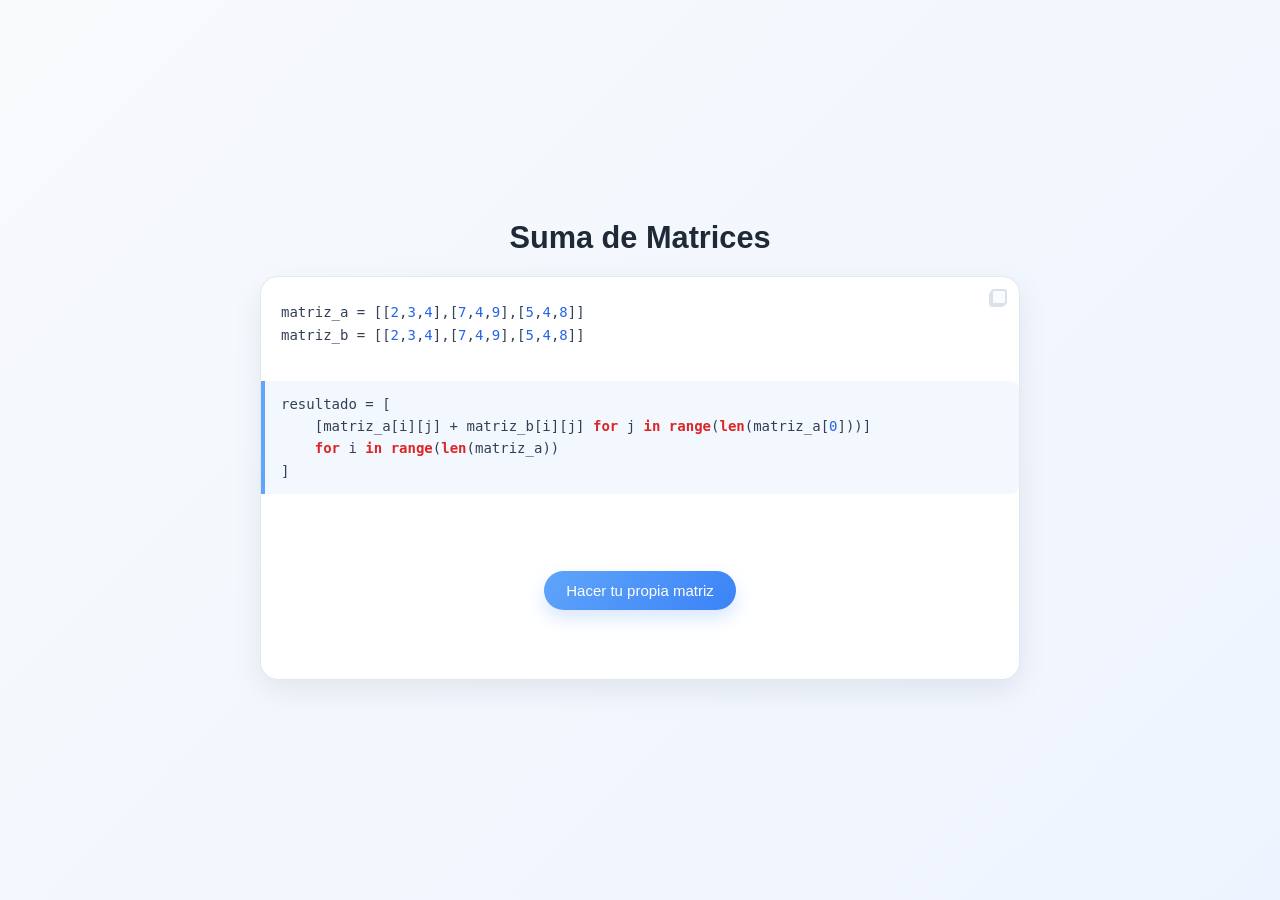
==== index.html @ 3a73addc "se removio mensaje de la ecepción" ====
<!DOCTYPE html>
<html lang="es">
<head>
    <meta charset="UTF-8">
    <meta name="viewport" content="width=device-width, initial-scale=1.0">
    <title>Suma de matriz</title>
    <link rel="stylesheet" href="style.css">
</head>
<body>
    <h1>Suma de Matrices</h1>

<div class="code-container">
    <div class="copy-icon"></div>
    <pre><code><span class="variable">matriz_a</span> = [[<span class="number">2</span>,<span class="number">3</span>,<span class="number">4</span>],[<span class="number">7</span>,<span class="number">4</span>,<span class="number">9</span>],[<span class="number">5</span>,<span class="number">4</span>,<span class="number">8</span>]]
<span class="variable">matriz_b</span> = [[<span class="number">2</span>,<span class="number">3</span>,<span class="number">4</span>],[<span class="number">7</span>,<span class="number">4</span>,<span class="number">9</span>],[<span class="number">5</span>,<span class="number">4</span>,<span class="number">8</span>]]

<div class="highlighted-block"><span class="variable">resultado</span> = [
    [<span class="variable">matriz_a</span>[<span class="variable">i</span>][<span class="variable">j</span>] + <span class="variable">matriz_b</span>[<span class="variable">i</span>][<span class="variable">j</span>] <span class="keyword">for</span> <span class="variable">j</span> <span class="keyword">in</span> <span class="keyword">range</span>(<span class="keyword">len</span>(<span class="variable">matriz_a</span>[<span class="number">0</span>]))] 
    <span class="keyword">for</span> <span class="variable">i</span> <span class="keyword">in</span> <span class="keyword">range</span>(<span class="keyword">len</span>(<span class="variable">matriz_a</span>))
]</div>

<button><a href="suma.html">Hacer tu propia matriz</a></button>
</body>
</html>
---- style.css ----
* { box-sizing: border-box; }

body {
  min-height: 100vh;
  margin: 0;
  padding: 28px 16px;
  background: linear-gradient(135deg, #f8fafc 0%, #eef4ff 100%);
  font-family: Arial, Helvetica, sans-serif;
  color: #334155;
  display: flex;
  flex-direction: column;
  align-items: center;
  justify-content: center;
}

h1 {
  width: 100%;
  text-align: center;
  font-size: clamp(1.5rem, 2.4vw, 2.1rem);
  margin: 0 0 20px;
  font-weight: 700;
  color: #1f2937;
}

.highlighted-block {
  background-color: #f3f8ff;
  margin: 12px -20px;
  padding: 12px 16px;
  border-left: 4px solid #60a5fa;
  border-radius: 0 8px 8px 0;
}

pre {
  margin: 0;
  font-family: Arial, Helvetica, sans-serif;
  font-size: 14px;
  line-height: 1.6;
  color: #334155;
  white-space: pre-wrap;
  word-break: break-word;
}

.copy-icon {
  position: absolute;
  top: 14px;
  right: 14px;
  width: 16px;
  height: 16px;
  border: 2px solid #cbd5e1;
  border-radius: 4px;
  cursor: pointer;
  opacity: 0.7;
}

.copy-icon::after {
  content: '';
  position: absolute;
  top: -4px;
  right: -4px;
  width: 12px;
  height: 12px;
  border: 2px solid #cbd5e1;
  background: #f8fafc;
  border-radius: 3px;
}

.code-container,
.container {
  width: min(100%, 760px);
  background: #ffffff;
  border: 1px solid #e2e8f0;
  border-radius: 18px;
  box-shadow: 0 10px 30px rgba(15, 23, 42, 0.08);
  padding: 24px 20px;
}

.code-container {
  position: relative;
  overflow: hidden;
}

.keyword { color: #dc2626; font-weight: 600; }
.variable { color: #334155; }
.number { color: #2563eb; }
.string { color: #0f766e; }

button {
  background: linear-gradient(135deg, #60a5fa 0%, #3b82f6 100%);
  color: #fff;
  border: none;
  padding: 11px 22px;
  border-radius: 999px;
  font-size: 15px;
  font-family: Arial, Helvetica, sans-serif;
  cursor: pointer;
  display: block;
  margin: 20px auto 0;
  box-shadow: 0 8px 18px rgba(59, 130, 246, 0.2);
  transition: transform 0.2s ease, box-shadow 0.2s ease;
}

button:hover {
  transform: translateY(-1px);
  box-shadow: 0 10px 20px rgba(59, 130, 246, 0.24);
}

button a {
  color: inherit;
  text-decoration: none;
  display: inline-block;
}

.matrices {
  display: flex;
  justify-content: center;
  align-items: flex-start;
  gap: 20px;
  flex-wrap: wrap;
}

table.matrix {
  border-collapse: separate;
  border-spacing: 6px;
  background: #f8fafc;
  padding: 8px;
  border-radius: 8px;
}

table.matrix caption {
  font-weight: 700;
  margin-bottom: 8px;
  color: #475569;
  font-family: Arial, Helvetica, sans-serif;
}

table.matrix input {
  width: 54px;
  height: 40px;
  text-align: center;
  border: 1px solid #d1d5db;
  border-radius: 8px;
  font-size: 14px;
  background: #fff;
  font-family: Arial, Helvetica, sans-serif;
}

table.matrix input:focus {
  outline: none;
  border-color: #60a5fa;
  box-shadow: 0 0 0 3px rgba(96, 165, 250, 0.16);
}

#resultado {
  margin-top: 24px;
  text-align: center;
}

#resultado p {
  margin: 0 0 12px;
  color: #475569;
  font-weight: 700;
}

#resultado table.matrix {
  margin: 0 auto;
  background: transparent;
  padding: 0;
}

#resultado table.matrix td {
  padding: 8px 10px;
  border: 1px solid #d1d5db;
  border-radius: 8px;
  background: #fff;
}

@media (max-width: 600px) {
  body {
    padding: 20px 12px;
  }

  .code-container,
  .container {
    padding: 20px 14px;
  }

  .matrices {
    gap: 16px;
  }

  table.matrix input {
    width: 46px;
    height: 36px;
  }

  button {
    width: 100%;
    max-width: 240px;
  }
}

@media (max-width: 420px) {
  .matrices {
    flex-direction: column;
    align-items: center;
  }

  table.matrix {
    width: 100%;
    justify-content: center;
  }

  table.matrix input {
    width: 42px;
    height: 34px;
  }
}
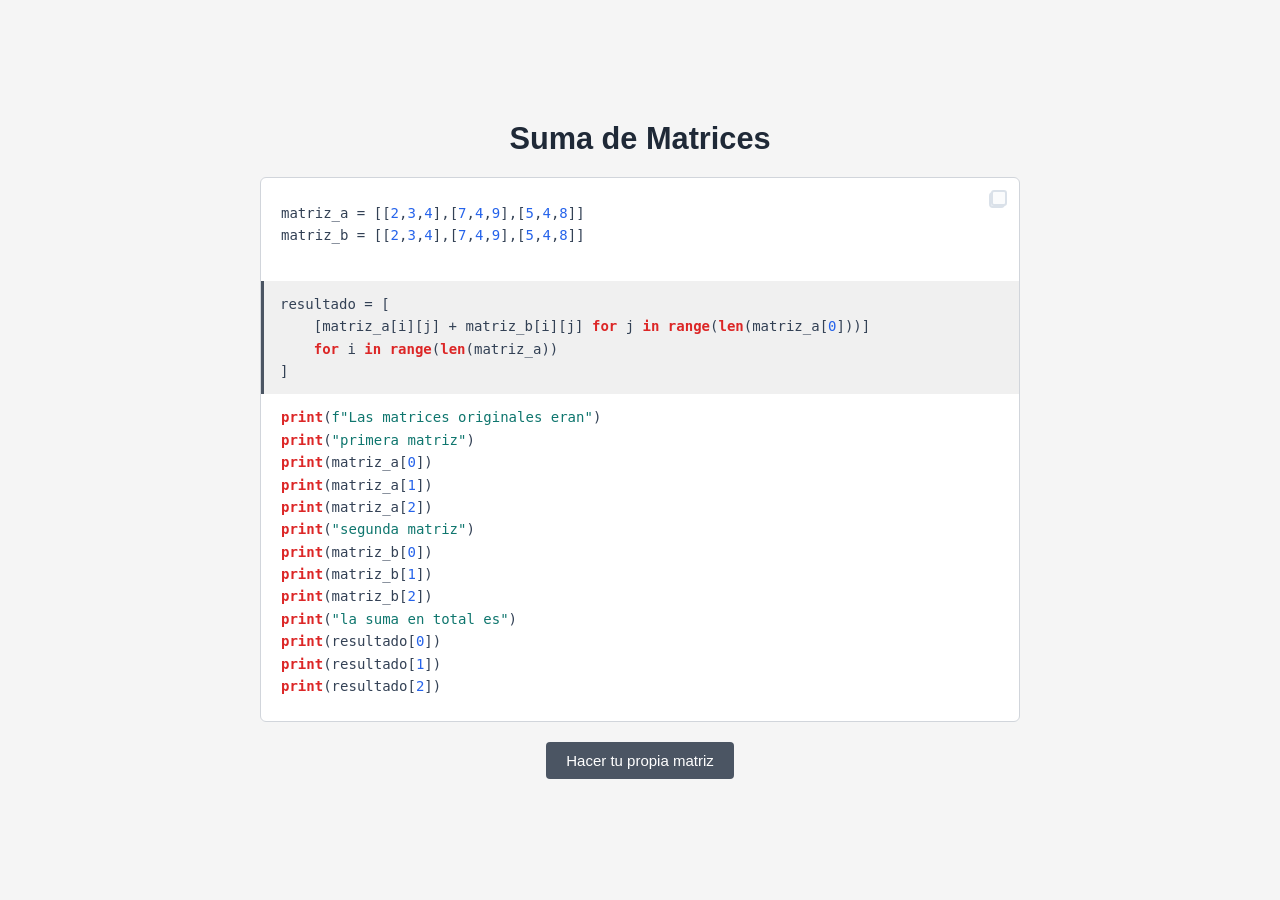
==== commit d1fb921d: "Se añadio boton de volver y mejor resultado" ====
--- a/index.html
+++ b/index.html
@@ -17,7 +17,20 @@
 <div class="highlighted-block"><span class="variable">resultado</span> = [
     [<span class="variable">matriz_a</span>[<span class="variable">i</span>][<span class="variable">j</span>] + <span class="variable">matriz_b</span>[<span class="variable">i</span>][<span class="variable">j</span>] <span class="keyword">for</span> <span class="variable">j</span> <span class="keyword">in</span> <span class="keyword">range</span>(<span class="keyword">len</span>(<span class="variable">matriz_a</span>[<span class="number">0</span>]))] 
     <span class="keyword">for</span> <span class="variable">i</span> <span class="keyword">in</span> <span class="keyword">range</span>(<span class="keyword">len</span>(<span class="variable">matriz_a</span>))
-]</div>
+]</div><span class="keyword">print</span>(<span class="string">f"Las matrices originales eran"</span>)
+<span class="keyword">print</span>(<span class="string">"primera matriz"</span>)
+<span class="keyword">print</span>(<span class="variable">matriz_a</span>[<span class="number">0</span>])
+<span class="keyword">print</span>(<span class="variable">matriz_a</span>[<span class="number">1</span>])
+<span class="keyword">print</span>(<span class="variable">matriz_a</span>[<span class="number">2</span>])
+<span class="keyword">print</span>(<span class="string">"segunda matriz"</span>)
+<span class="keyword">print</span>(<span class="variable">matriz_b</span>[<span class="number">0</span>])
+<span class="keyword">print</span>(<span class="variable">matriz_b</span>[<span class="number">1</span>])
+<span class="keyword">print</span>(<span class="variable">matriz_b</span>[<span class="number">2</span>])
+<span class="keyword">print</span>(<span class="string">"la suma en total es"</span>)
+<span class="keyword">print</span>(<span class="variable">resultado</span>[<span class="number">0</span>])
+<span class="keyword">print</span>(<span class="variable">resultado</span>[<span class="number">1</span>])
+<span class="keyword">print</span>(<span class="variable">resultado</span>[<span class="number">2</span>])</code></pre>
+</div>
 
 <button><a href="suma.html">Hacer tu propia matriz</a></button>
 </body>
--- a/style.css
+++ b/style.css
@@ -4,7 +4,7 @@
   min-height: 100vh;
   margin: 0;
   padding: 28px 16px;
-  background: linear-gradient(135deg, #f8fafc 0%, #eef4ff 100%);
+  background: #f5f5f5;
   font-family: Arial, Helvetica, sans-serif;
   color: #334155;
   display: flex;
@@ -23,11 +23,11 @@
 }
 
 .highlighted-block {
-  background-color: #f3f8ff;
+  background-color: #f0f0f0;
   margin: 12px -20px;
   padding: 12px 16px;
-  border-left: 4px solid #60a5fa;
-  border-radius: 0 8px 8px 0;
+  border-left: 3px solid #4b5563;
+  border-radius: 0;
 }
 
 pre {
@@ -68,9 +68,8 @@
 .container {
   width: min(100%, 760px);
   background: #ffffff;
-  border: 1px solid #e2e8f0;
-  border-radius: 18px;
-  box-shadow: 0 10px 30px rgba(15, 23, 42, 0.08);
+  border: 1px solid #d1d5db;
+  border-radius: 6px;
   padding: 24px 20px;
 }
 
@@ -85,23 +84,20 @@
 .string { color: #0f766e; }
 
 button {
-  background: linear-gradient(135deg, #60a5fa 0%, #3b82f6 100%);
+  background: #4b5563;
   color: #fff;
   border: none;
-  padding: 11px 22px;
-  border-radius: 999px;
+  padding: 10px 20px;
+  border-radius: 4px;
   font-size: 15px;
   font-family: Arial, Helvetica, sans-serif;
   cursor: pointer;
   display: block;
   margin: 20px auto 0;
-  box-shadow: 0 8px 18px rgba(59, 130, 246, 0.2);
-  transition: transform 0.2s ease, box-shadow 0.2s ease;
 }
 
 button:hover {
-  transform: translateY(-1px);
-  box-shadow: 0 10px 20px rgba(59, 130, 246, 0.24);
+  background: #374151;
 }
 
 button a {
@@ -121,9 +117,9 @@
 table.matrix {
   border-collapse: separate;
   border-spacing: 6px;
-  background: #f8fafc;
+  background: #f8f8f8;
   padding: 8px;
-  border-radius: 8px;
+  border-radius: 4px;
 }
 
 table.matrix caption {
@@ -137,8 +133,8 @@
   width: 54px;
   height: 40px;
   text-align: center;
-  border: 1px solid #d1d5db;
-  border-radius: 8px;
+  border: 1px solid #cbd5e1;
+  border-radius: 4px;
   font-size: 14px;
   background: #fff;
   font-family: Arial, Helvetica, sans-serif;
@@ -146,8 +142,7 @@
 
 table.matrix input:focus {
   outline: none;
-  border-color: #60a5fa;
-  box-shadow: 0 0 0 3px rgba(96, 165, 250, 0.16);
+  border-color: #4b5563;
 }
 
 #resultado {
@@ -170,7 +165,7 @@
 #resultado table.matrix td {
   padding: 8px 10px;
   border: 1px solid #d1d5db;
-  border-radius: 8px;
+  border-radius: 4px;
   background: #fff;
 }
 
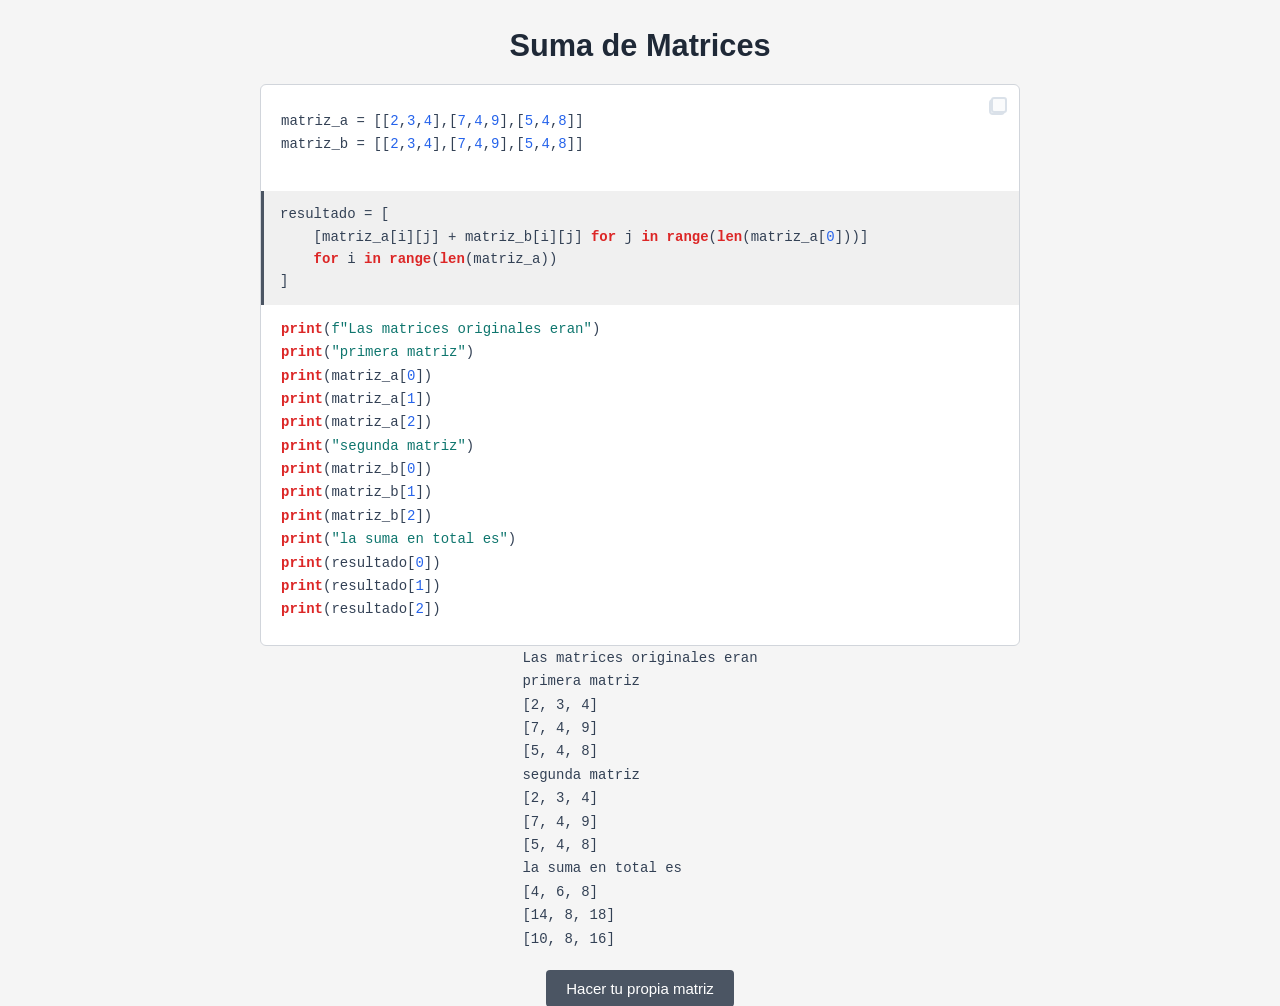
==== commit 65748dd0: "se añadio el resultado" ====
--- a/index.html
+++ b/index.html
@@ -31,6 +31,21 @@
 <span class="keyword">print</span>(<span class="variable">resultado</span>[<span class="number">1</span>])
 <span class="keyword">print</span>(<span class="variable">resultado</span>[<span class="number">2</span>])</code></pre>
 </div>
+<div class="console-container">
+    <pre><code>Las matrices originales eran
+primera matriz
+[2, 3, 4]
+[7, 4, 9]
+[5, 4, 8]
+segunda matriz
+[2, 3, 4]
+[7, 4, 9]
+[5, 4, 8]
+la suma en total es
+[4, 6, 8]
+[14, 8, 18]
+[10, 8, 16]</code></pre>
+</div>
 
 <button><a href="suma.html">Hacer tu propia matriz</a></button>
 </body>
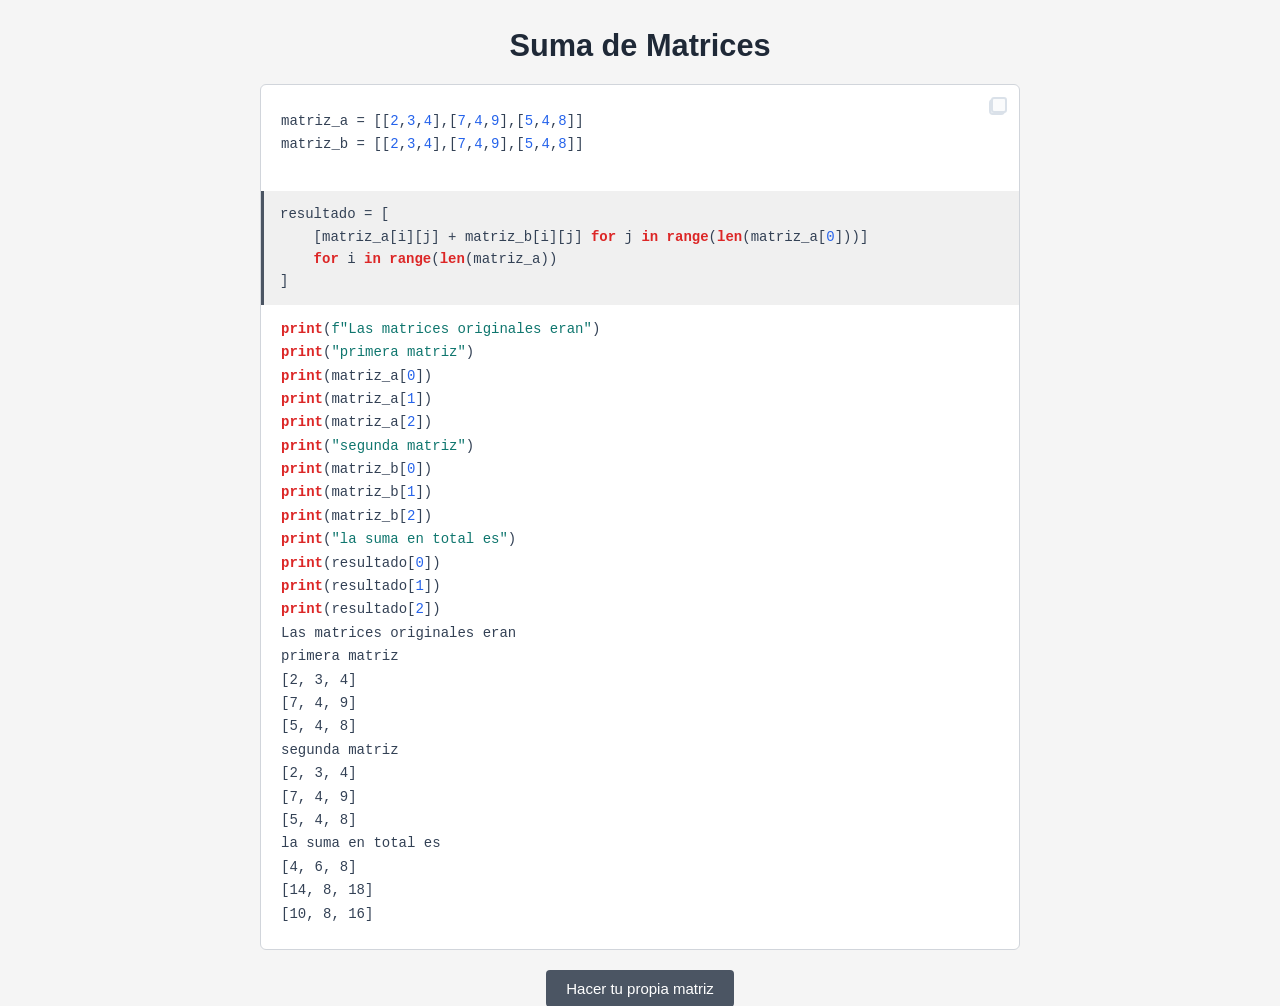
==== commit 7730df06: "tabla de code" ====
--- a/index.html
+++ b/index.html
@@ -30,7 +30,6 @@
 <span class="keyword">print</span>(<span class="variable">resultado</span>[<span class="number">0</span>])
 <span class="keyword">print</span>(<span class="variable">resultado</span>[<span class="number">1</span>])
 <span class="keyword">print</span>(<span class="variable">resultado</span>[<span class="number">2</span>])</code></pre>
-</div>
 <div class="console-container">
     <pre><code>Las matrices originales eran
 primera matriz
@@ -47,6 +46,9 @@
 [10, 8, 16]</code></pre>
 </div>
 
+</div>
+
+
 <button><a href="suma.html">Hacer tu propia matriz</a></button>
 </body>
 </html>
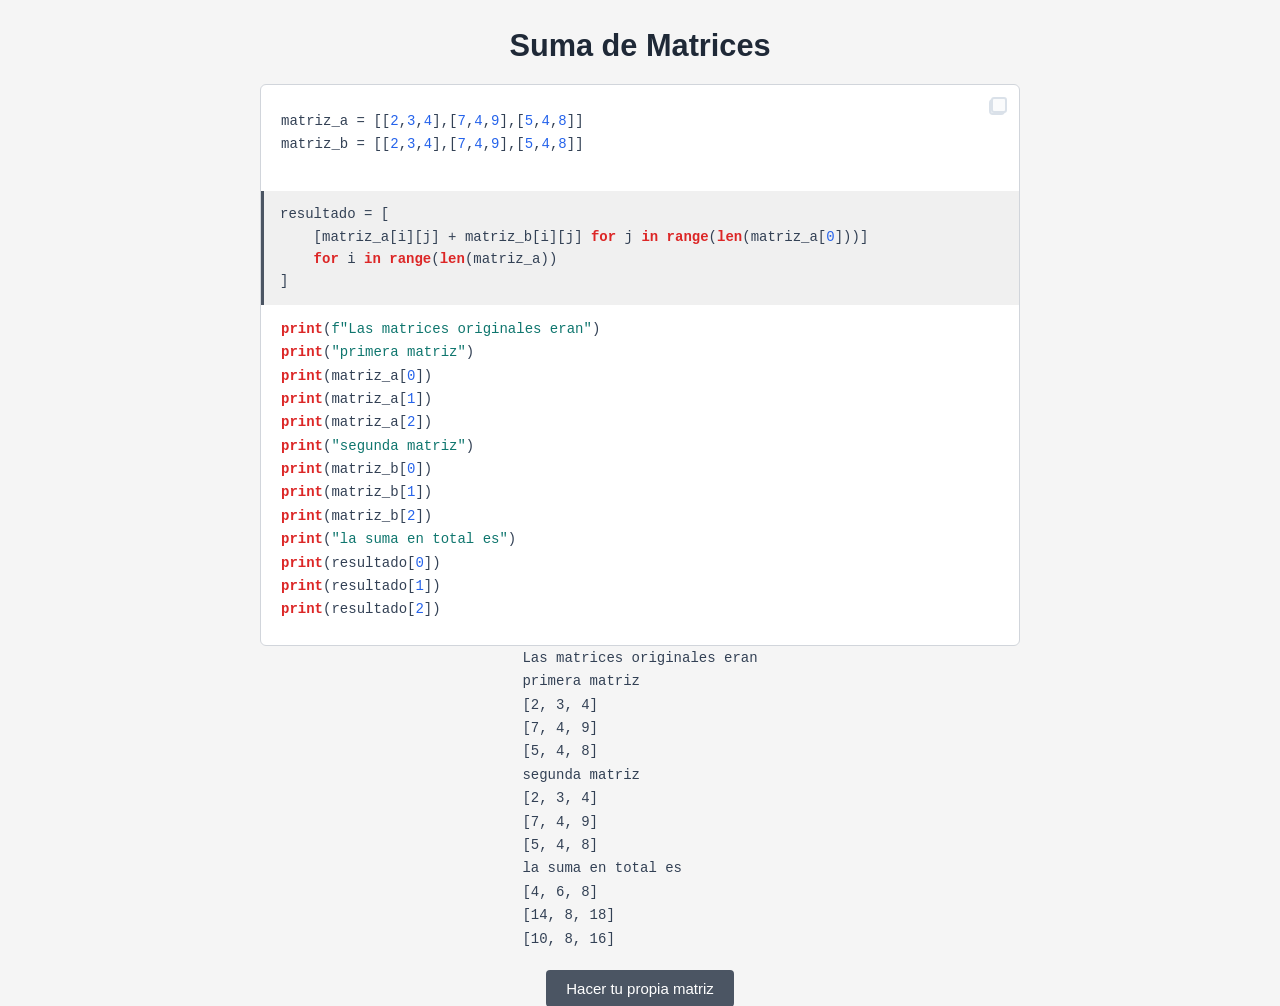
==== commit ed651afd: "todo el code" ====
--- a/index.html
+++ b/index.html
@@ -8,7 +8,6 @@
 </head>
 <body>
     <h1>Suma de Matrices</h1>
-
 <div class="code-container">
     <div class="copy-icon"></div>
     <pre><code><span class="variable">matriz_a</span> = [[<span class="number">2</span>,<span class="number">3</span>,<span class="number">4</span>],[<span class="number">7</span>,<span class="number">4</span>,<span class="number">9</span>],[<span class="number">5</span>,<span class="number">4</span>,<span class="number">8</span>]]
@@ -30,6 +29,9 @@
 <span class="keyword">print</span>(<span class="variable">resultado</span>[<span class="number">0</span>])
 <span class="keyword">print</span>(<span class="variable">resultado</span>[<span class="number">1</span>])
 <span class="keyword">print</span>(<span class="variable">resultado</span>[<span class="number">2</span>])</code></pre>
+</div>
+
+<!-- CONTENEDOR DE LA SALIDA EN CONSOLA SIMULADA -->
 <div class="console-container">
     <pre><code>Las matrices originales eran
 primera matriz
@@ -46,7 +48,6 @@
 [10, 8, 16]</code></pre>
 </div>
 
-</div>
 
 
 <button><a href="suma.html">Hacer tu propia matriz</a></button>
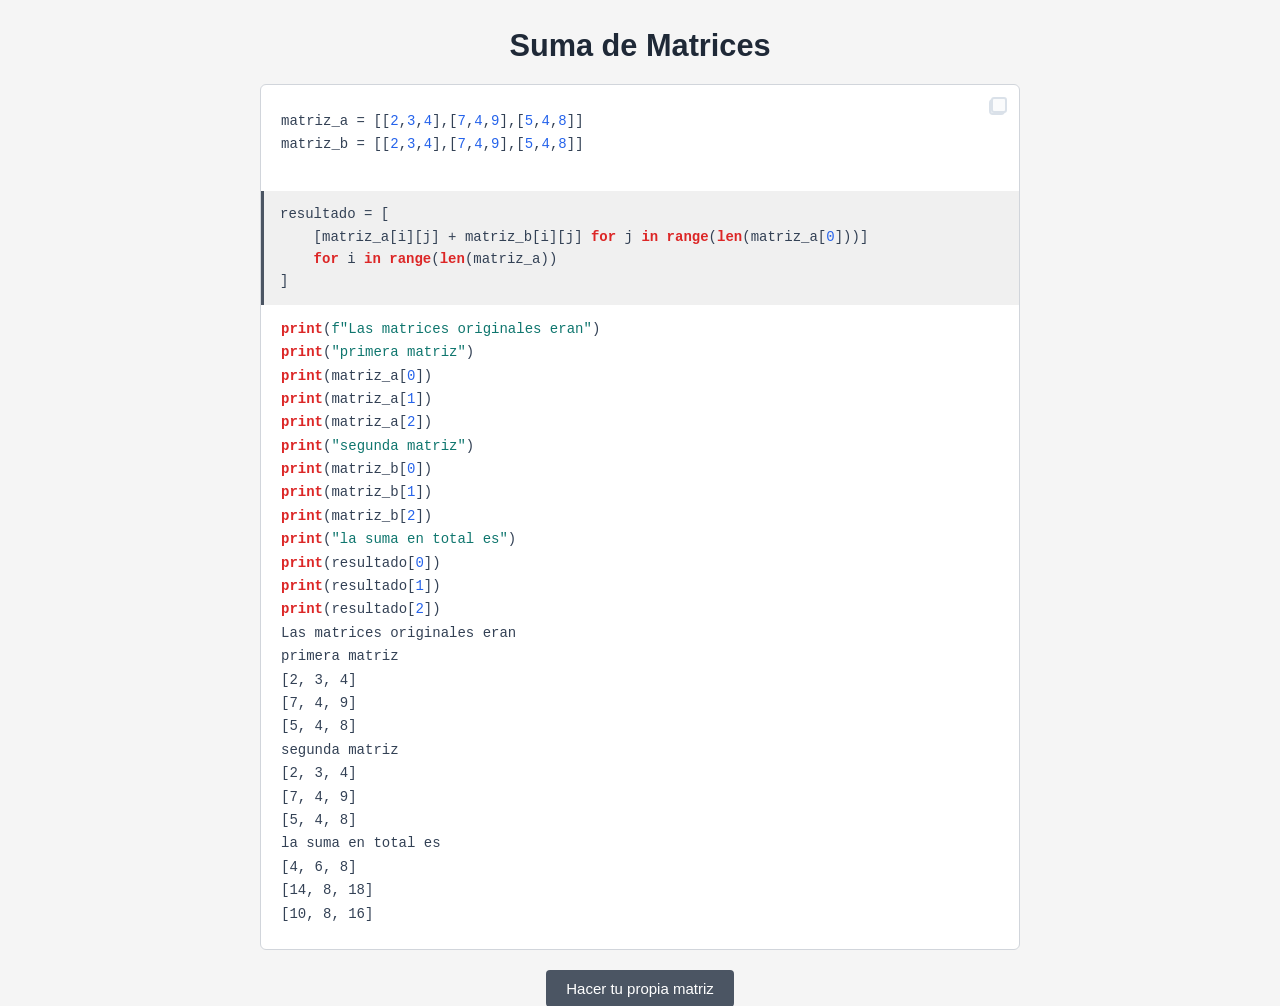
==== commit 97637997: "Revert "todo el code" This reverts commit ed651afdf74263f6b355459b3c24668d7344fd81." ====
--- a/index.html
+++ b/index.html
@@ -8,6 +8,7 @@
 </head>
 <body>
     <h1>Suma de Matrices</h1>
+
 <div class="code-container">
     <div class="copy-icon"></div>
     <pre><code><span class="variable">matriz_a</span> = [[<span class="number">2</span>,<span class="number">3</span>,<span class="number">4</span>],[<span class="number">7</span>,<span class="number">4</span>,<span class="number">9</span>],[<span class="number">5</span>,<span class="number">4</span>,<span class="number">8</span>]]
@@ -29,9 +30,6 @@
 <span class="keyword">print</span>(<span class="variable">resultado</span>[<span class="number">0</span>])
 <span class="keyword">print</span>(<span class="variable">resultado</span>[<span class="number">1</span>])
 <span class="keyword">print</span>(<span class="variable">resultado</span>[<span class="number">2</span>])</code></pre>
-</div>
-
-<!-- CONTENEDOR DE LA SALIDA EN CONSOLA SIMULADA -->
 <div class="console-container">
     <pre><code>Las matrices originales eran
 primera matriz
@@ -48,6 +46,7 @@
 [10, 8, 16]</code></pre>
 </div>
 
+</div>
 
 
 <button><a href="suma.html">Hacer tu propia matriz</a></button>
